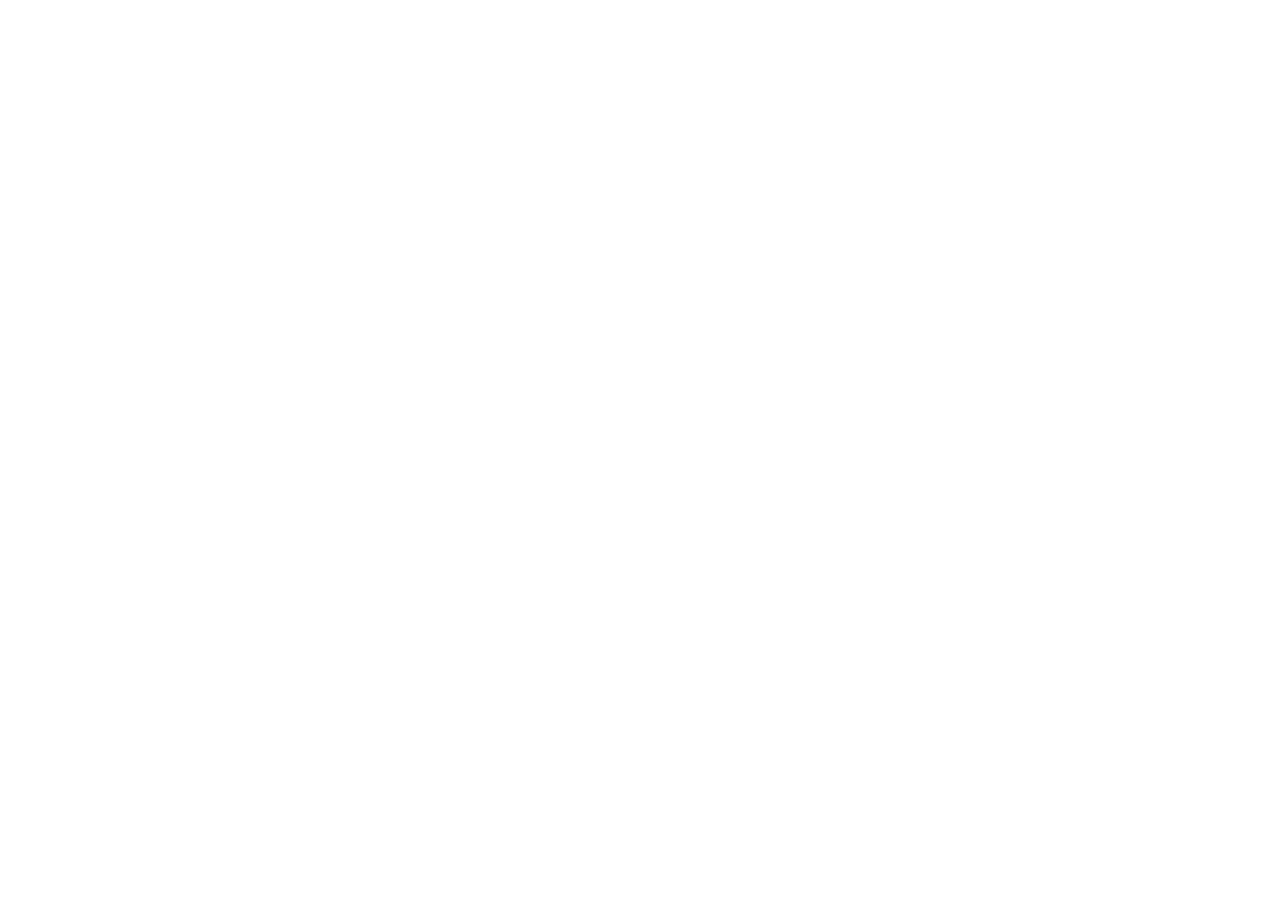
==== index.html @ 679c80be "initial commit" ====
<!DOCTYPE html>
<html lang="en">
<head>
    <meta charset="UTF-8">
    <meta http-equiv="X-UA-Compatible" content="IE=edge">
    <meta name="viewport" content="width=device-width, initial-scale=1.0">
    <title>Document</title>
</head>
<body>
    
</body>
</html>
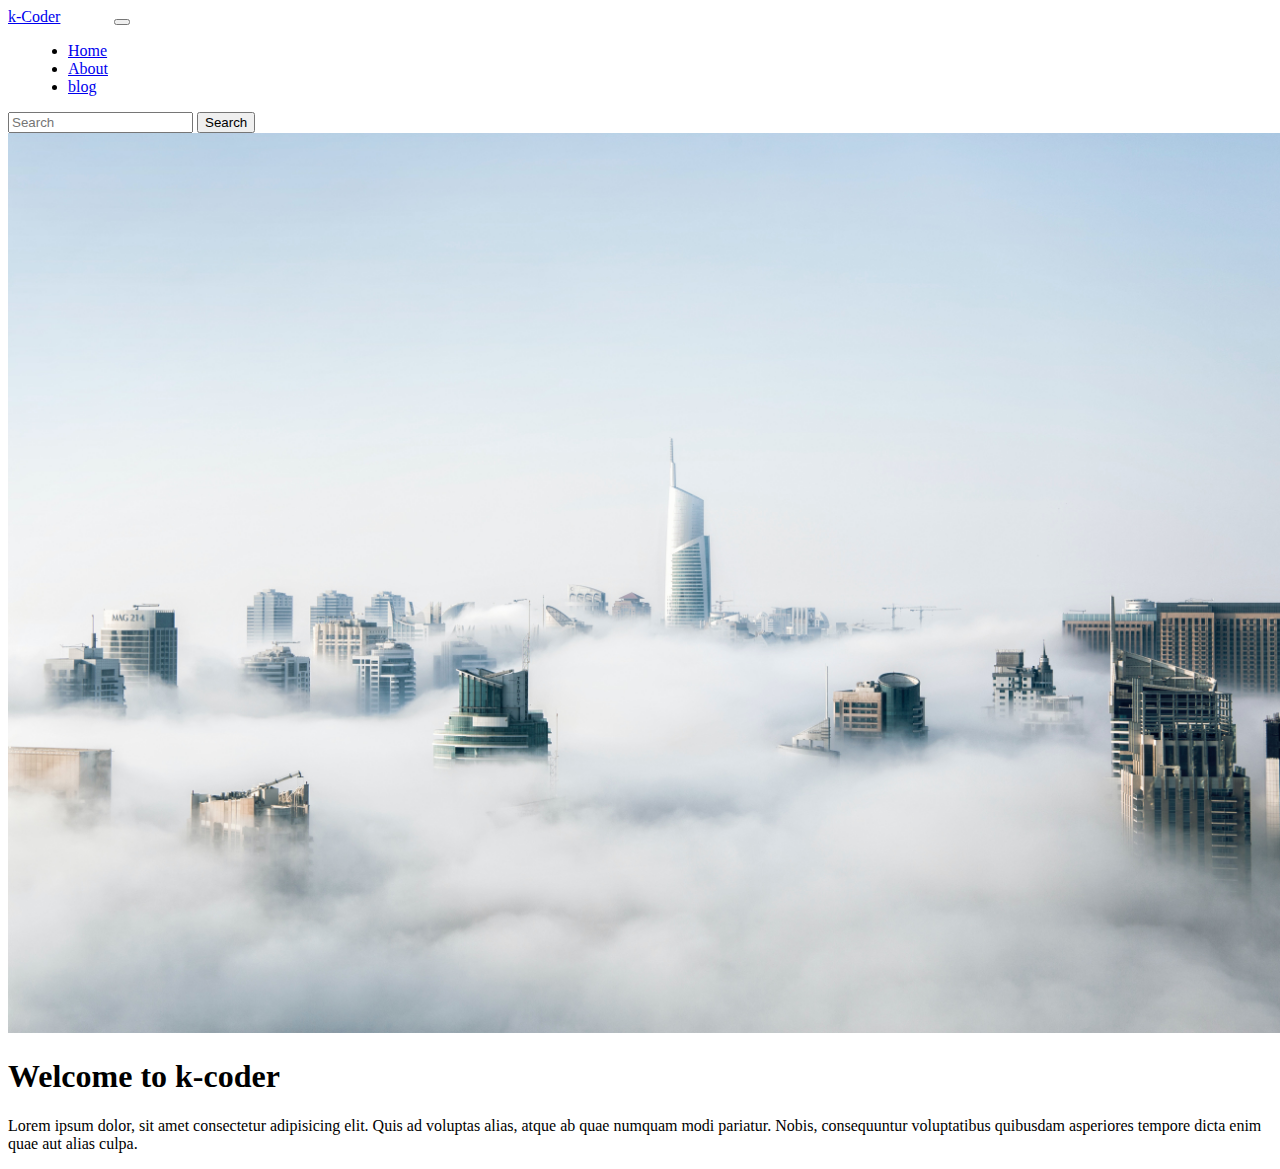
==== commit 6185fafa: "completetion of home page" ====
--- a/index.html
+++ b/index.html
@@ -1,12 +1,64 @@
-<!DOCTYPE html>
+<!doctype html>
 <html lang="en">
-<head>
-    <meta charset="UTF-8">
-    <meta http-equiv="X-UA-Compatible" content="IE=edge">
-    <meta name="viewport" content="width=device-width, initial-scale=1.0">
-    <title>Document</title>
-</head>
-<body>
+  <head>
+    <!-- Required meta tags -->
+    <meta charset="utf-8">
+    <meta name="viewport" content="width=device-width, initial-scale=1">
+
+    <!-- Bootstrap CSS -->
+    <link href="https://cdn.jsdelivr.net/npm/bootstrap@5.1.1/dist/css/bootstrap.min.css" rel="stylesheet" integrity="sha384-F3w7mX95PdgyTmZZMECAngseQB83DfGTowi0iMjiWaeVhAn4FJkqJByhZMI3AhiU" crossorigin="anonymous">
+
+    <!-- css -->
+    <link rel="stylesheet" href="./index.css">
+
+    <title>home</title>
+  </head>
+  <body>
     
-</body>
+    <!-- navbar -->
+
+    <nav class="navbar navbar-expand-lg navbar-dark bg-dark">
+        <div class="container-fluid">
+          <a class="navbar-brand" href="#">k-Coder</a>
+          <button class="navbar-toggler" type="button" data-bs-toggle="collapse" data-bs-target="#navbarSupportedContent" aria-controls="navbarSupportedContent" aria-expanded="false" aria-label="Toggle navigation">
+            <span class="navbar-toggler-icon"></span>
+          </button>
+          <div class="collapse navbar-collapse" id="navbarSupportedContent">
+            <ul class="navbar-nav me-auto mb-2 mb-lg-0">
+              <li class="nav-item">
+                <a class="nav-link active" aria-current="page" href="#">Home</a>
+              </li>
+              <li class="nav-item">
+                <a class="nav-link" href="#">About</a>
+              </li>
+              <li class="nav-item">
+                <a class="nav-link" href="#">blog</a>
+              </li>
+            </ul>
+            <form class="d-flex">
+              <input class="form-control me-2" type="search" placeholder="Search" aria-label="Search">
+              <button class="btn btn-outline-success" type="submit">Search</button>
+            </form>
+          </div>
+        </div>
+      </nav>
+
+      <!-- carousel -->
+      <div id="carouselExampleCaptions" class="carousel slide" data-bs-ride="carousel">
+        <div class="carousel-inner">
+          <div class="carousel-item active">
+            <img src="./img/contactbg.jpg" class="d-block w-100" alt="...">
+            <div class="carousel-caption d-none d-md-block">
+              <h1>Welcome to k-coder</h1>
+              <p>Lorem ipsum dolor, sit amet consectetur adipisicing elit. Quis ad voluptas alias, atque ab quae numquam modi pariatur. Nobis, consequuntur voluptatibus quibusdam asperiores tempore dicta enim quae aut alias culpa.</p>
+            </div>
+
+
+    <!-- Optional JavaScript; choose one of the two! -->
+
+    <!-- Option 1: Bootstrap Bundle with Popper -->
+    <script src="https://cdn.jsdelivr.net/npm/bootstrap@5.1.1/dist/js/bootstrap.bundle.min.js" integrity="sha384-/bQdsTh/da6pkI1MST/rWKFNjaCP5gBSY4sEBT38Q/9RBh9AH40zEOg7Hlq2THRZ" crossorigin="anonymous"></script>
+
+    
+  </body>
 </html>--- a/index.css
+++ b/index.css
@@ -0,0 +1,13 @@
+
+
+.navbar-brand{
+    margin-right: 50px;
+}   
+
+.nav-item{
+    margin: 0px 20px;
+}
+
+img{
+    height:100vh;
+}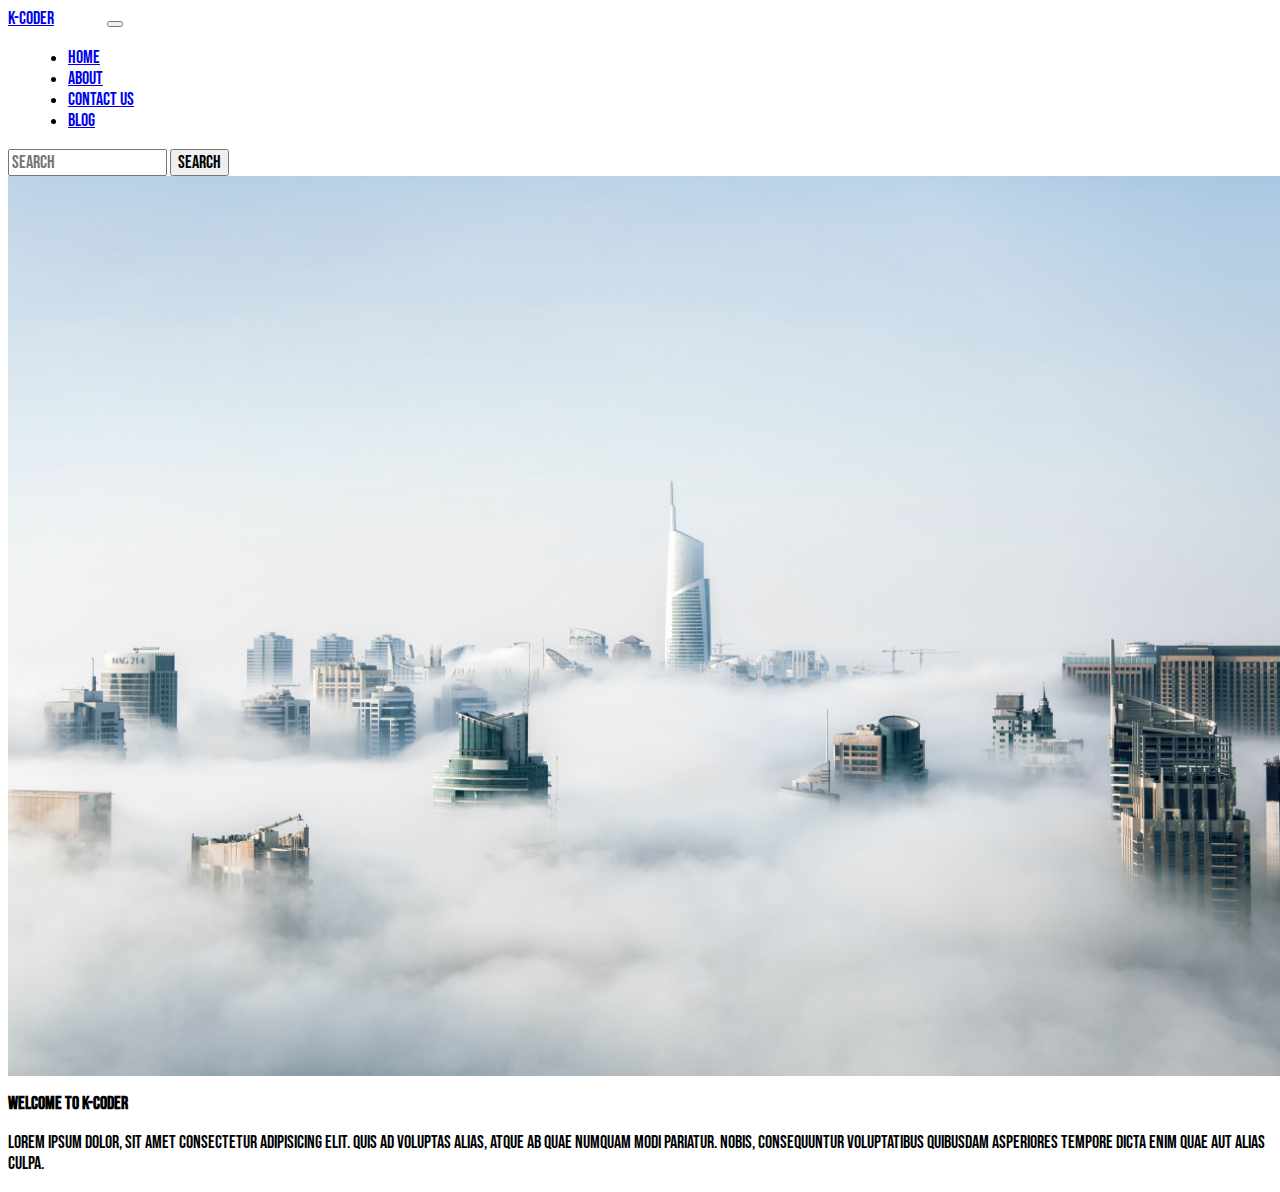
==== commit 29ae7c19: "home and about page is ready and contact and blog page navbar is ready" ====
--- a/index.html
+++ b/index.html
@@ -7,6 +7,10 @@
 
     <!-- Bootstrap CSS -->
     <link href="https://cdn.jsdelivr.net/npm/bootstrap@5.1.1/dist/css/bootstrap.min.css" rel="stylesheet" integrity="sha384-F3w7mX95PdgyTmZZMECAngseQB83DfGTowi0iMjiWaeVhAn4FJkqJByhZMI3AhiU" crossorigin="anonymous">
+   
+    <!-- fonts -->
+    <link href="https://fonts.googleapis.com/css2?family=Bebas+Neue&display=swap" rel="stylesheet">
+
 
     <!-- css -->
     <link rel="stylesheet" href="./index.css">
@@ -26,13 +30,16 @@
           <div class="collapse navbar-collapse" id="navbarSupportedContent">
             <ul class="navbar-nav me-auto mb-2 mb-lg-0">
               <li class="nav-item">
-                <a class="nav-link active" aria-current="page" href="#">Home</a>
+                <a class="nav-link active" aria-current="page" href="/index.html">Home</a>
               </li>
               <li class="nav-item">
-                <a class="nav-link" href="#">About</a>
+                <a class="nav-link" href="./about.html">About</a>
               </li>
               <li class="nav-item">
-                <a class="nav-link" href="#">blog</a>
+                <a class="nav-link" href="./contact.html">contact us</a>
+              </li>
+              <li class="nav-item">
+                <a class="nav-link" href="./blog.html">blog</a>
               </li>
             </ul>
             <form class="d-flex">
--- a/index.css
+++ b/index.css
@@ -1,3 +1,7 @@
+*{
+    font-family: 'Bebas Neue', cursive;
+    font-size: large;
+}
 
 
 .navbar-brand{
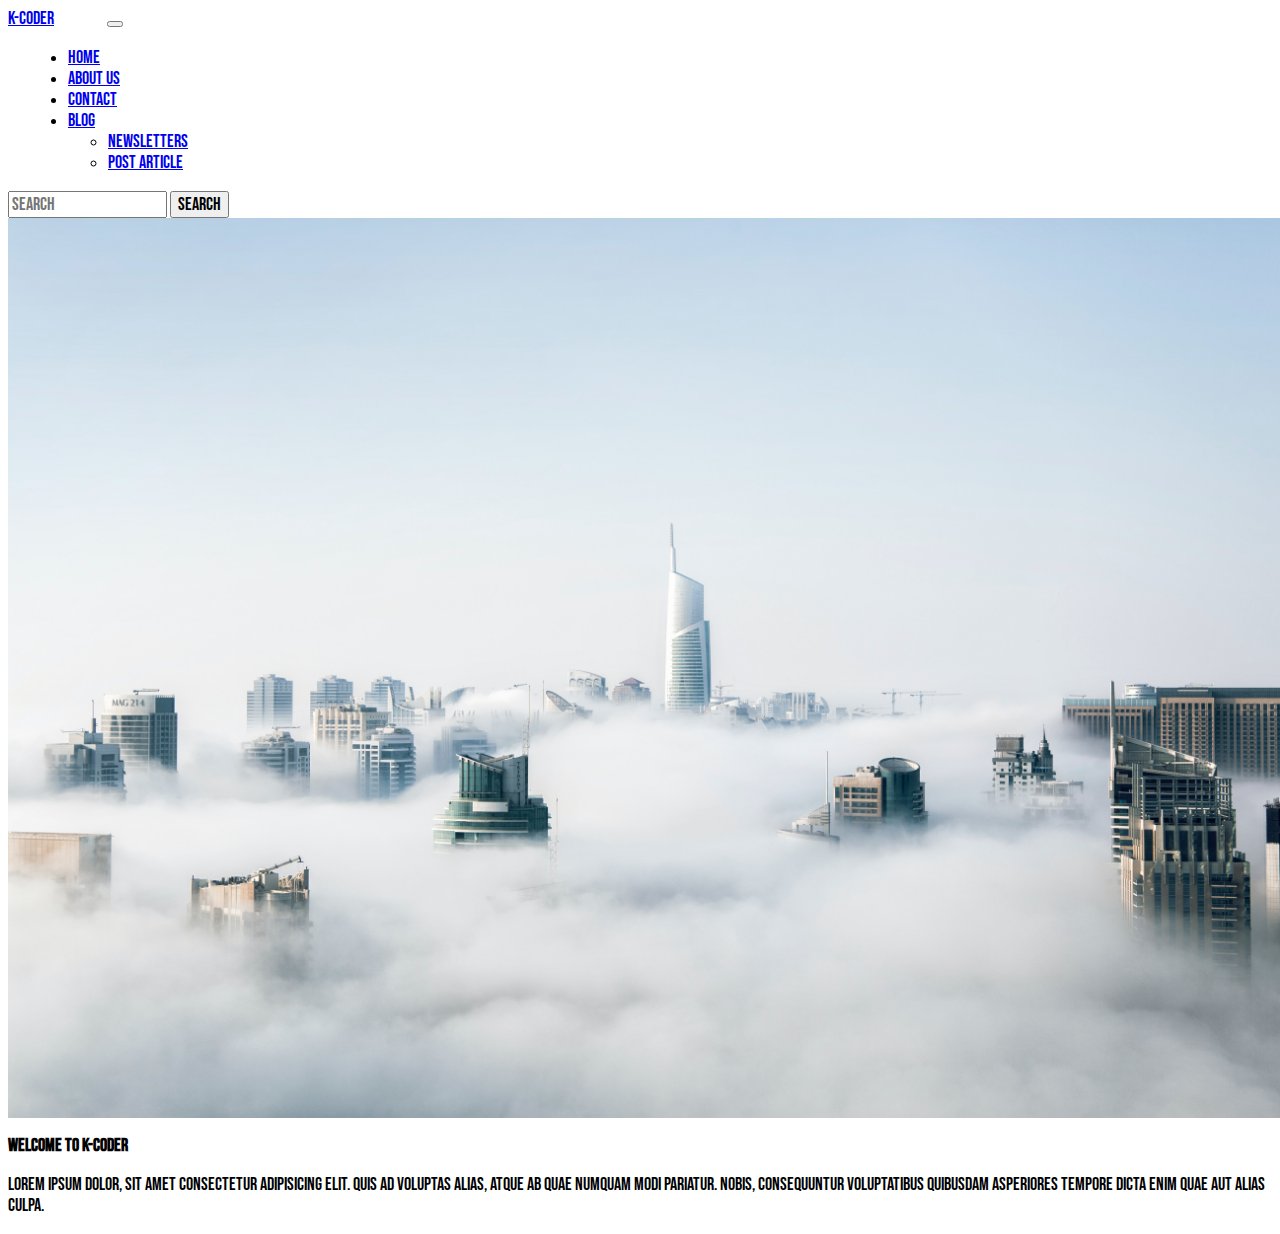
==== commit fb317766: "final commit all done" ====
--- a/index.html
+++ b/index.html
@@ -1,71 +1,88 @@
 <!doctype html>
 <html lang="en">
-  <head>
-    <!-- Required meta tags -->
-    <meta charset="utf-8">
-    <meta name="viewport" content="width=device-width, initial-scale=1">
 
-    <!-- Bootstrap CSS -->
-    <link href="https://cdn.jsdelivr.net/npm/bootstrap@5.1.1/dist/css/bootstrap.min.css" rel="stylesheet" integrity="sha384-F3w7mX95PdgyTmZZMECAngseQB83DfGTowi0iMjiWaeVhAn4FJkqJByhZMI3AhiU" crossorigin="anonymous">
-   
-    <!-- fonts -->
-    <link href="https://fonts.googleapis.com/css2?family=Bebas+Neue&display=swap" rel="stylesheet">
+<head>
+  <!-- Required meta tags -->
+  <meta charset="utf-8">
+  <meta name="viewport" content="width=device-width, initial-scale=1">
+
+  <!-- Bootstrap CSS -->
+  <link href="https://cdn.jsdelivr.net/npm/bootstrap@5.1.1/dist/css/bootstrap.min.css" rel="stylesheet"
+    integrity="sha384-F3w7mX95PdgyTmZZMECAngseQB83DfGTowi0iMjiWaeVhAn4FJkqJByhZMI3AhiU" crossorigin="anonymous">
+
+  <!-- fonts -->
+  <link href="https://fonts.googleapis.com/css2?family=Bebas+Neue&display=swap" rel="stylesheet">
 
 
-    <!-- css -->
-    <link rel="stylesheet" href="./index.css">
+  <!-- css -->
+  <link rel="stylesheet" href="./index.css">
 
-    <title>home</title>
-  </head>
-  <body>
-    
-    <!-- navbar -->
+  <title>home</title>
+</head>
 
-    <nav class="navbar navbar-expand-lg navbar-dark bg-dark">
-        <div class="container-fluid">
-          <a class="navbar-brand" href="#">k-Coder</a>
-          <button class="navbar-toggler" type="button" data-bs-toggle="collapse" data-bs-target="#navbarSupportedContent" aria-controls="navbarSupportedContent" aria-expanded="false" aria-label="Toggle navigation">
-            <span class="navbar-toggler-icon"></span>
-          </button>
-          <div class="collapse navbar-collapse" id="navbarSupportedContent">
-            <ul class="navbar-nav me-auto mb-2 mb-lg-0">
-              <li class="nav-item">
-                <a class="nav-link active" aria-current="page" href="/index.html">Home</a>
-              </li>
-              <li class="nav-item">
-                <a class="nav-link" href="./about.html">About</a>
-              </li>
-              <li class="nav-item">
-                <a class="nav-link" href="./contact.html">contact us</a>
-              </li>
-              <li class="nav-item">
-                <a class="nav-link" href="./blog.html">blog</a>
-              </li>
+<body>
+
+  <!-- navbar -->
+
+  <nav class="navbar navbar-expand-lg navbar-dark bg-dark">
+    <div class="container-fluid">
+      <a class="navbar-brand" href="#">K-coder</a>
+      <button class="navbar-toggler" type="button" data-bs-toggle="collapse" data-bs-target="#navbarSupportedContent"
+        aria-controls="navbarSupportedContent" aria-expanded="false" aria-label="Toggle navigation">
+        <span class="navbar-toggler-icon"></span>
+      </button>
+      <div class="collapse navbar-collapse" id="navbarSupportedContent">
+        <ul class="navbar-nav me-auto mb-2 mb-lg-0">
+          <li class="nav-item">
+            <a class="nav-link active" aria-current="page" href="/index.html">Home</a>
+          </li>
+          <li class="nav-item">
+            <a class="nav-link" href="/about.html">About us</a>
+          </li>
+          <li class="nav-item">
+            <a class="nav-link" href="/contact.html">contact</a>
+          </li>
+          <li class="nav-item dropdown">
+            <a class="nav-link dropdown-toggle " href="#" id="navbarDropdown" role="button" data-bs-toggle="dropdown"
+              aria-expanded="false">
+              Blog
+            </a>
+            <ul class="dropdown-menu" aria-labelledby="navbarDropdown">
+              <li><a class="dropdown-item" href="./newsletter.html">Newsletters</a></li>
+              <li><a class="dropdown-item" href="./article.html">post article</a></li>
             </ul>
-            <form class="d-flex">
-              <input class="form-control me-2" type="search" placeholder="Search" aria-label="Search">
-              <button class="btn btn-outline-success" type="submit">Search</button>
-            </form>
-          </div>
+          </li>
+        </ul>
+        <form class="d-flex">
+          <input class="form-control me-2" type="search" placeholder="Search" aria-label="Search">
+          <button class="btn btn-outline-success" type="submit">Search</button>
+        </form>
+      </div>
+    </div>
+  </nav>
+
+  <!-- carousel -->
+  <div id="carouselExampleCaptions" class="carousel slide" data-bs-ride="carousel">
+    <div class="carousel-inner">
+      <div class="carousel-item active">
+        <img src="./img/contactbg.jpg" class="d-block w-100" alt="...">
+        <div class="carousel-caption d-none d-md-block">
+          <h1>Welcome to k-coder</h1>
+          <p>Lorem ipsum dolor, sit amet consectetur adipisicing elit. Quis ad voluptas alias, atque ab quae numquam
+            modi pariatur. Nobis, consequuntur voluptatibus quibusdam asperiores tempore dicta enim quae aut alias
+            culpa.</p>
         </div>
-      </nav>
-
-      <!-- carousel -->
-      <div id="carouselExampleCaptions" class="carousel slide" data-bs-ride="carousel">
-        <div class="carousel-inner">
-          <div class="carousel-item active">
-            <img src="./img/contactbg.jpg" class="d-block w-100" alt="...">
-            <div class="carousel-caption d-none d-md-block">
-              <h1>Welcome to k-coder</h1>
-              <p>Lorem ipsum dolor, sit amet consectetur adipisicing elit. Quis ad voluptas alias, atque ab quae numquam modi pariatur. Nobis, consequuntur voluptatibus quibusdam asperiores tempore dicta enim quae aut alias culpa.</p>
-            </div>
 
 
-    <!-- Optional JavaScript; choose one of the two! -->
+        <!-- Optional JavaScript; choose one of the two! -->
 
-    <!-- Option 1: Bootstrap Bundle with Popper -->
-    <script src="https://cdn.jsdelivr.net/npm/bootstrap@5.1.1/dist/js/bootstrap.bundle.min.js" integrity="sha384-/bQdsTh/da6pkI1MST/rWKFNjaCP5gBSY4sEBT38Q/9RBh9AH40zEOg7Hlq2THRZ" crossorigin="anonymous"></script>
+        <!-- Option 1: Bootstrap Bundle with Popper -->
+        <script src="https://cdn.jsdelivr.net/npm/bootstrap@5.1.1/dist/js/bootstrap.bundle.min.js"
+          integrity="sha384-/bQdsTh/da6pkI1MST/rWKFNjaCP5gBSY4sEBT38Q/9RBh9AH40zEOg7Hlq2THRZ"
+          crossorigin="anonymous"></script>
 
-    
-  </body>
+
+
+</body>
+
 </html>--- a/index.css
+++ b/index.css
@@ -14,4 +14,12 @@
 
 img{
     height:100vh;
+}
+
+h1{
+    color: black;
+}
+
+p{
+    color: black;
 }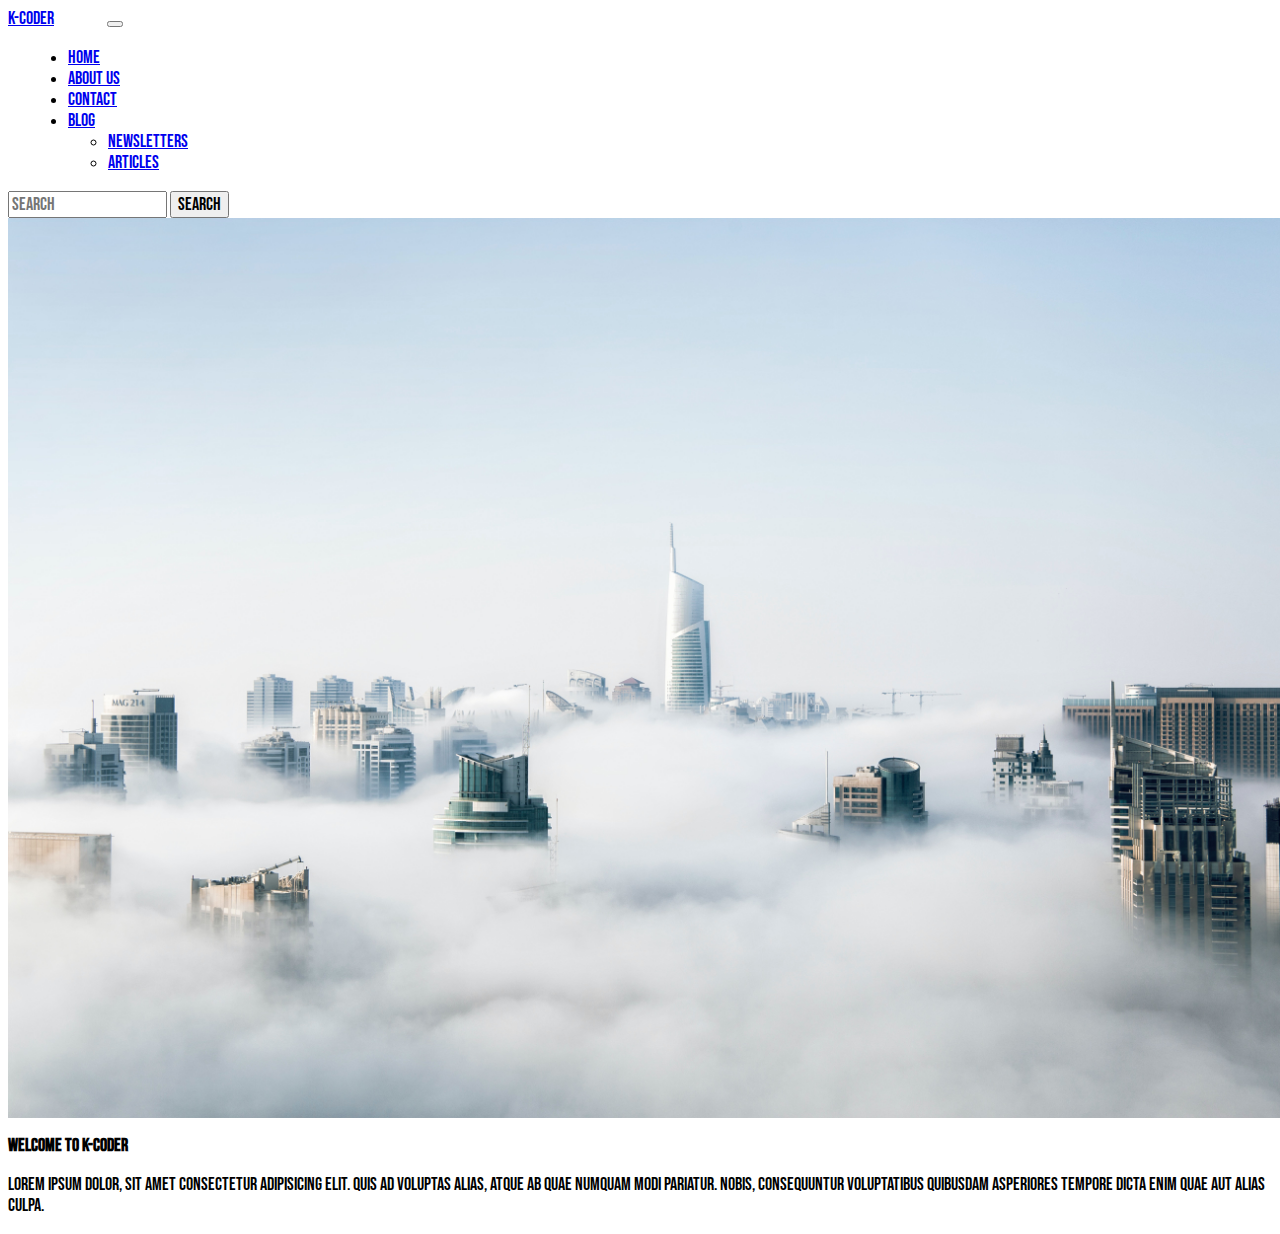
==== commit 73bc6b9c: "all done have fun" ====
--- a/index.html
+++ b/index.html
@@ -49,7 +49,7 @@
             </a>
             <ul class="dropdown-menu" aria-labelledby="navbarDropdown">
               <li><a class="dropdown-item" href="./newsletter.html">Newsletters</a></li>
-              <li><a class="dropdown-item" href="./article.html">post article</a></li>
+              <li><a class="dropdown-item" href="./article.html">Articles</a></li>
             </ul>
           </li>
         </ul>
